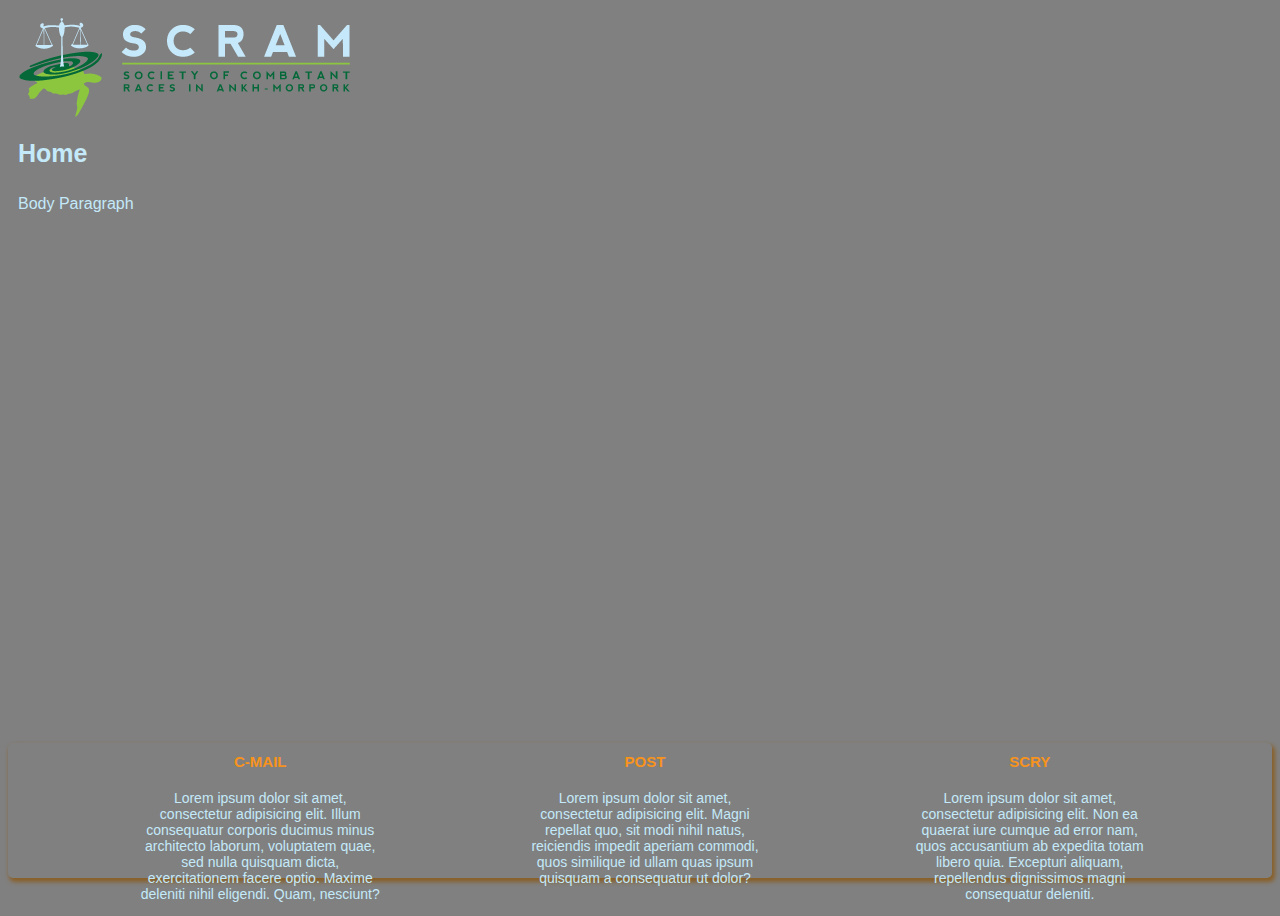
==== index.html @ f226f732 "getting set up" ====
<!DOCTYPE html>
<html lang="en" >
<head>
	<link rel="stylesheet" href="css/style.css">
	<meta charset="UTF-8">
	<title>New Sanctuary NYC | Free Immigration Legal Clinic | Deportation Defense | Citizenship Assistance | Family Petitions </title>
</head>

<body>

<!--CONTENT AREA-->

	<div class="middleify">
		<header>

			<div class="logo">
				<img src="images/logo.png" alt="logo">
			</div>
			
		</header>

		<section>
			<h1>Home</h1>
			<p>Body Paragraph</p>
		</section>


	</div> <!--middleify-->

<!--FOOTER-->

	<footer>

		<div class="col-33 marginless">
			<h1>C-MAIL</h1>
			<p>Lorem ipsum dolor sit amet, consectetur adipisicing elit. Illum consequatur corporis ducimus minus architecto laborum, voluptatem quae, sed nulla quisquam dicta, exercitationem facere optio. Maxime deleniti nihil eligendi. Quam, nesciunt?</p>
		</div>

		<div class="col-33">
			<h1>POST</h1>
			<p>Lorem ipsum dolor sit amet, consectetur adipisicing elit. Magni repellat quo, sit modi nihil natus, reiciendis impedit aperiam commodi, quos similique id ullam quas ipsum quisquam a consequatur ut dolor?</p>
		</div>

		<div class="col-33">
			<h1>SCRY</h1>
			<p>Lorem ipsum dolor sit amet, consectetur adipisicing elit. Non ea quaerat iure cumque ad error nam, quos accusantium ab expedita totam libero quia. Excepturi aliquam, repellendus dignissimos magni consequatur deleniti.</p>
		</div>

	</footer>

    <script src="http://cdnjs.cloudflare.com/ajax/libs/jquery/2.1.0/jquery.min.js"></script>
    <script src="js/app.js"></script>

</body>
</html>
---- css/style.css ----
/*LAYOUT*/

html {
	min-height: 100%;
	height: 100%;
}

body {
	background-color: grey;
	min-height: 100%;
	height: 100%;
	overflow:hidden;
}

.middleify {
	position: relative;
	font-family: 'Nevis', Arial, sans-serif;
	margin: auto;
	background-size: cover;
	height: 80%;
	color: #C4E9F9; /*weirdbluewhite*/
}

h1 {
	font-size: 25px;
	padding-left: 10px;
}

p {
	padding-top: 10px;
	padding-left: 10px;
}

/*/////////////////NAVIGATION/////////////////*/

.menuarea {
	background-color: #C4E9F9; /*weirdbluewhite*/
	width: 100%;
	height: 50px;
	opacity: 0.6;
	margin-top: -20px;
}

/*/////////////////LOGO/////////////////*/

.logo img {
	position: relative;
	padding-left: 10px;
	padding-top: 10px;
	z-index: 2;
}

/*/////////////////FOOTER/////////////////*/

footer {
	font-family: 'Neutra', Arial, sans-serif;
	font-size: 20px;
	margin: auto;
	text-align:center;
	height: 15%;
	margin-top: 15px;
	color: #C4E9F9; /*weirdbluewhite*/
	background-size: cover;
	box-shadow: 2px 3px 4px 1px #895F27;
	border-radius: 5px;
}

footer h1 {
	font-family: 'Neutra', Arial, sans-serif;
	color: #F7931D;
	font-size: 15px;
}

.col-33 {
	width: 20%;
	max-width: 20%;
	margin-left: 10%;
	display: inline-block;
	vertical-align: top;
}

.col-33 p {
	font-family: 'Neutra', Arial, sans-serif;
	font-size: 14px;
	margin-top: 0px;
}

.marginless {
	margin-left: 0;
}

/*/////////////////RESPONSIVE/////////////////*/

/*@media only screen and (max-width: 900px ) {
	nav.navbar a {
		font-size: 0.8em;
	}
}*/
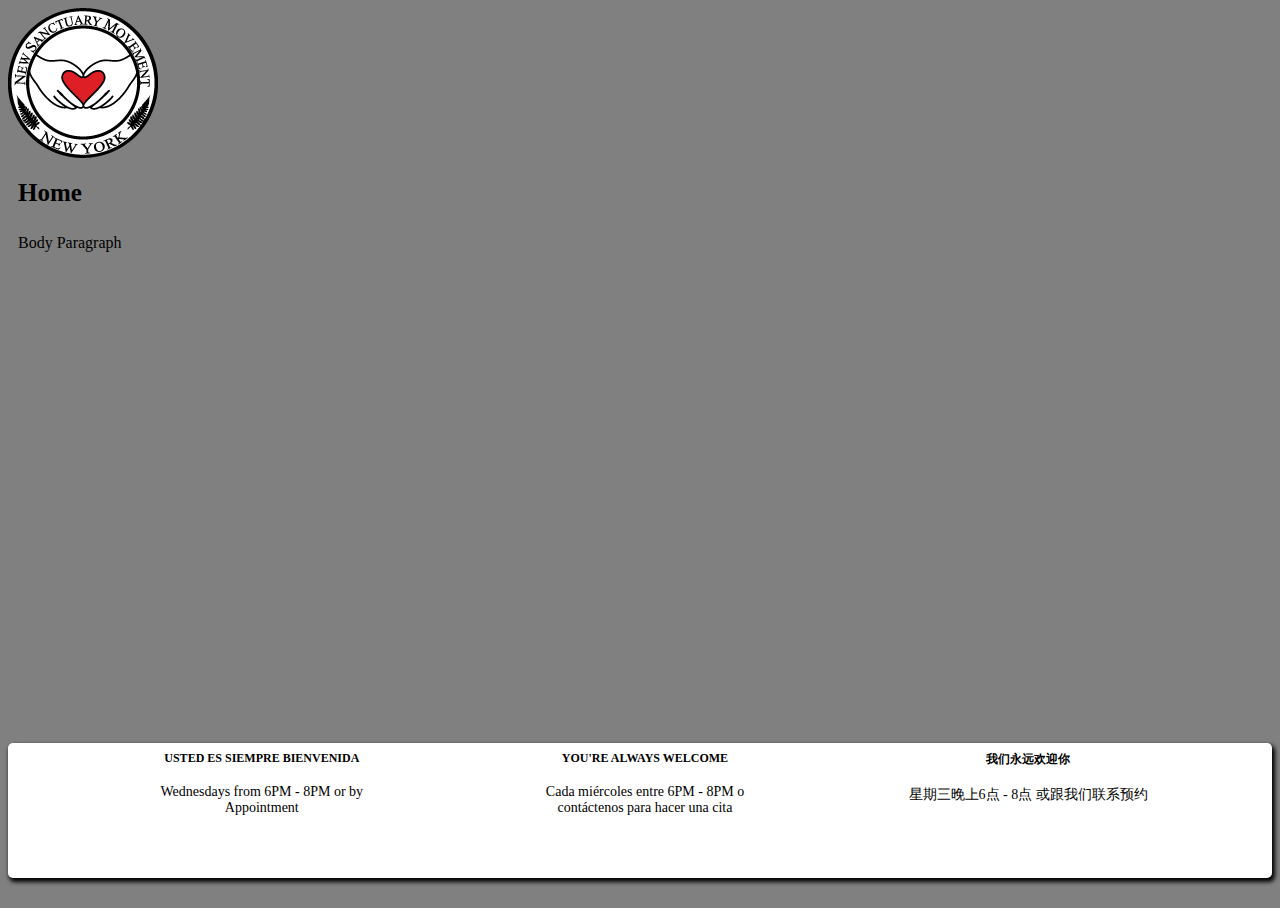
==== commit 7e14524c: "removed failed experiment with parallax" ====
--- a/index.html
+++ b/index.html
@@ -24,7 +24,6 @@
 			<p>Body Paragraph</p>
 		</section>
 
-
 	</div> <!--middleify-->
 
 <!--FOOTER-->
@@ -32,18 +31,18 @@
 	<footer>
 
 		<div class="col-33 marginless">
-			<h1>C-MAIL</h1>
-			<p>Lorem ipsum dolor sit amet, consectetur adipisicing elit. Illum consequatur corporis ducimus minus architecto laborum, voluptatem quae, sed nulla quisquam dicta, exercitationem facere optio. Maxime deleniti nihil eligendi. Quam, nesciunt?</p>
+			<h1>USTED ES SIEMPRE BIENVENIDA</h1>
+			<p>Wednesdays from 6PM - 8PM or by Appointment</p>
 		</div>
 
 		<div class="col-33">
-			<h1>POST</h1>
-			<p>Lorem ipsum dolor sit amet, consectetur adipisicing elit. Magni repellat quo, sit modi nihil natus, reiciendis impedit aperiam commodi, quos similique id ullam quas ipsum quisquam a consequatur ut dolor?</p>
+			<h1>YOU'RE ALWAYS WELCOME</h1>
+			<p>Cada miércoles entre 6PM - 8PM o contáctenos para hacer una cita</p>
 		</div>
 
 		<div class="col-33">
-			<h1>SCRY</h1>
-			<p>Lorem ipsum dolor sit amet, consectetur adipisicing elit. Non ea quaerat iure cumque ad error nam, quos accusantium ab expedita totam libero quia. Excepturi aliquam, repellendus dignissimos magni consequatur deleniti.</p>
+			<h1>我们永远欢迎你</h1>
+			<p>星期三晚上6点 - 8点 或跟我们联系预约</p>
 		</div>
 
 	</footer>
--- a/css/style.css
+++ b/css/style.css
@@ -14,11 +14,9 @@
 
 .middleify {
 	position: relative;
-	font-family: 'Nevis', Arial, sans-serif;
 	margin: auto;
 	background-size: cover;
 	height: 80%;
-	color: #C4E9F9; /*weirdbluewhite*/
 }
 
 h1 {
@@ -31,44 +29,27 @@
 	padding-left: 10px;
 }
 
-/*/////////////////NAVIGATION/////////////////*/
-
-.menuarea {
-	background-color: #C4E9F9; /*weirdbluewhite*/
-	width: 100%;
-	height: 50px;
-	opacity: 0.6;
-	margin-top: -20px;
-}
-
 /*/////////////////LOGO/////////////////*/
 
 .logo img {
-	position: relative;
-	padding-left: 10px;
-	padding-top: 10px;
 	z-index: 2;
 }
 
 /*/////////////////FOOTER/////////////////*/
 
 footer {
-	font-family: 'Neutra', Arial, sans-serif;
-	font-size: 20px;
 	margin: auto;
 	text-align:center;
 	height: 15%;
 	margin-top: 15px;
-	color: #C4E9F9; /*weirdbluewhite*/
 	background-size: cover;
-	box-shadow: 2px 3px 4px 1px #895F27;
+	box-shadow: 2px 3px 4px 1px;
 	border-radius: 5px;
+	background-color: white;
 }
 
 footer h1 {
-	font-family: 'Neutra', Arial, sans-serif;
-	color: #F7931D;
-	font-size: 15px;
+	font-size: 12px;
 }
 
 .col-33 {
@@ -80,7 +61,6 @@
 }
 
 .col-33 p {
-	font-family: 'Neutra', Arial, sans-serif;
 	font-size: 14px;
 	margin-top: 0px;
 }
@@ -95,4 +75,4 @@
 	nav.navbar a {
 		font-size: 0.8em;
 	}
-}*/+}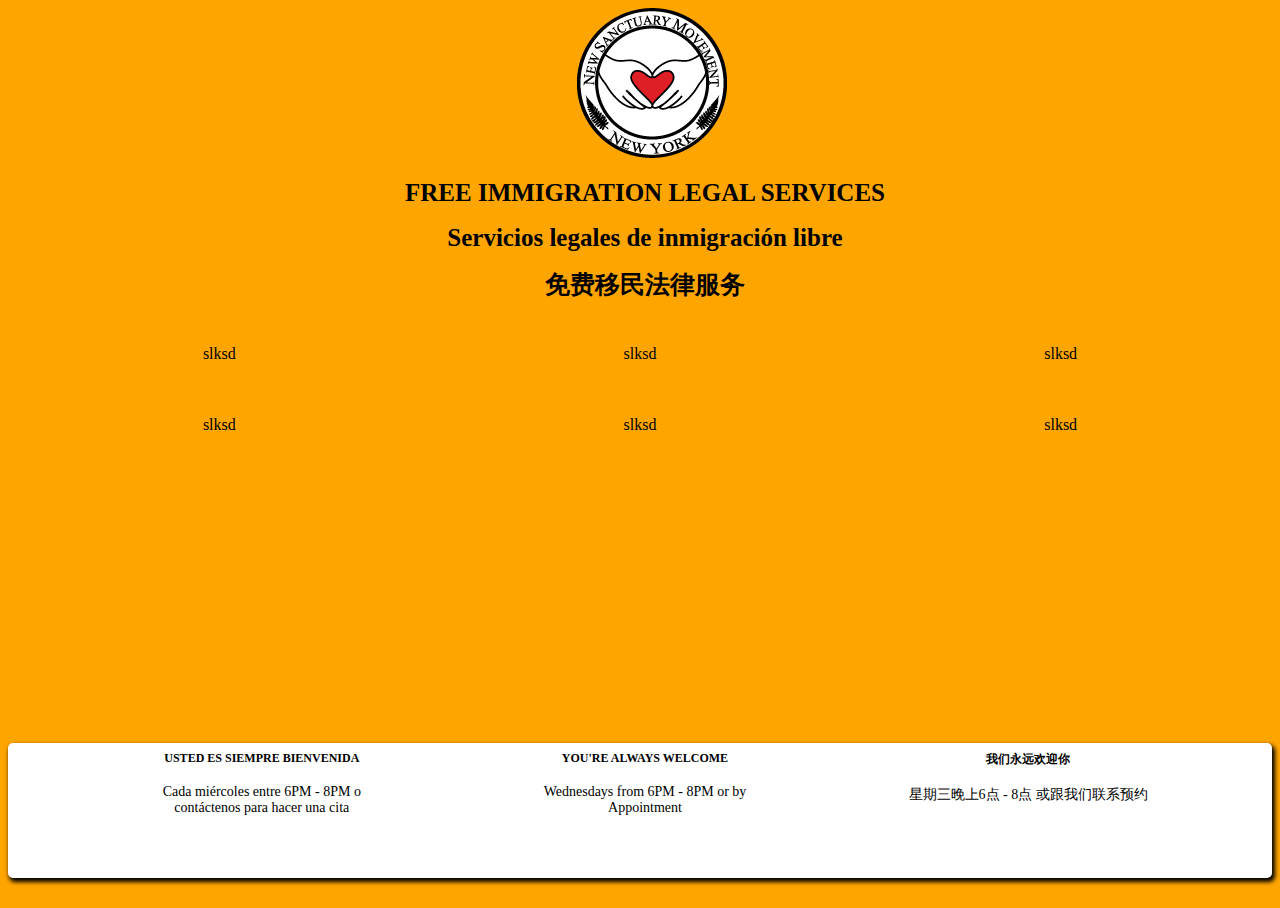
==== commit 7f367492: "additional layout" ====
--- a/index.html
+++ b/index.html
@@ -3,7 +3,7 @@
 <head>
 	<link rel="stylesheet" href="css/style.css">
 	<meta charset="UTF-8">
-	<title>New Sanctuary NYC | Free Immigration Legal Clinic | Deportation Defense | Citizenship Assistance | Family Petitions </title>
+	<title>New Sanctuary NYC | Free Immigration Assistance | Free Legal Help | Deportation Defense | Citizenship Assistance | Family Petitions </title>
 </head>
 
 <body>
@@ -11,18 +11,28 @@
 <!--CONTENT AREA-->
 
 	<div class="middleify">
-		<header>
 
-			<div class="logo">
-				<img src="images/logo.png" alt="logo">
-			</div>
-			
-		</header>
+		<div class="logo"><img src="images/logo.png" alt="logo"></div>
 
 		<section>
-			<h1>Home</h1>
-			<p>Body Paragraph</p>
+			<h1>FREE IMMIGRATION LEGAL SERVICES</h1>
+			<h1>Servicios legales de inmigración libre</h1>
+			<h1>免费移民法律服务</h1>
 		</section>
+
+		<table class="tablestyle">
+			<tr>
+				<td>slksd</td>
+				<td>slksd</td>
+				<td>slksd</td>
+			</tr>
+			<tr>
+				<td>slksd</td>
+				<td>slksd</td>
+				<td>slksd</td>
+			</tr>
+
+		</table>
 
 	</div> <!--middleify-->
 
@@ -32,12 +42,12 @@
 
 		<div class="col-33 marginless">
 			<h1>USTED ES SIEMPRE BIENVENIDA</h1>
-			<p>Wednesdays from 6PM - 8PM or by Appointment</p>
+			<p>Cada miércoles entre 6PM - 8PM o contáctenos para hacer una cita</p>
 		</div>
 
 		<div class="col-33">
 			<h1>YOU'RE ALWAYS WELCOME</h1>
-			<p>Cada miércoles entre 6PM - 8PM o contáctenos para hacer una cita</p>
+			<p>Wednesdays from 6PM - 8PM or by Appointment</p>
 		</div>
 
 		<div class="col-33">
--- a/css/style.css
+++ b/css/style.css
@@ -6,7 +6,7 @@
 }
 
 body {
-	background-color: grey;
+	background-color: orange;
 	min-height: 100%;
 	height: 100%;
 	overflow:hidden;
@@ -22,17 +22,32 @@
 h1 {
 	font-size: 25px;
 	padding-left: 10px;
+	text-align: center;
 }
 
 p {
 	padding-top: 10px;
 	padding-left: 10px;
+	text-align: center;
+}
+
+table {
+	margin-left: auto;
+    margin-right: auto;
+	width: 100%;
+	text-align: center;
+}
+
+td {
+	padding: 2%;
 }
 
 /*/////////////////LOGO/////////////////*/
 
-.logo img {
-	z-index: 2;
+.logo {
+    margin-left: auto;
+    margin-right: auto;
+    width: 10%
 }
 
 /*/////////////////FOOTER/////////////////*/
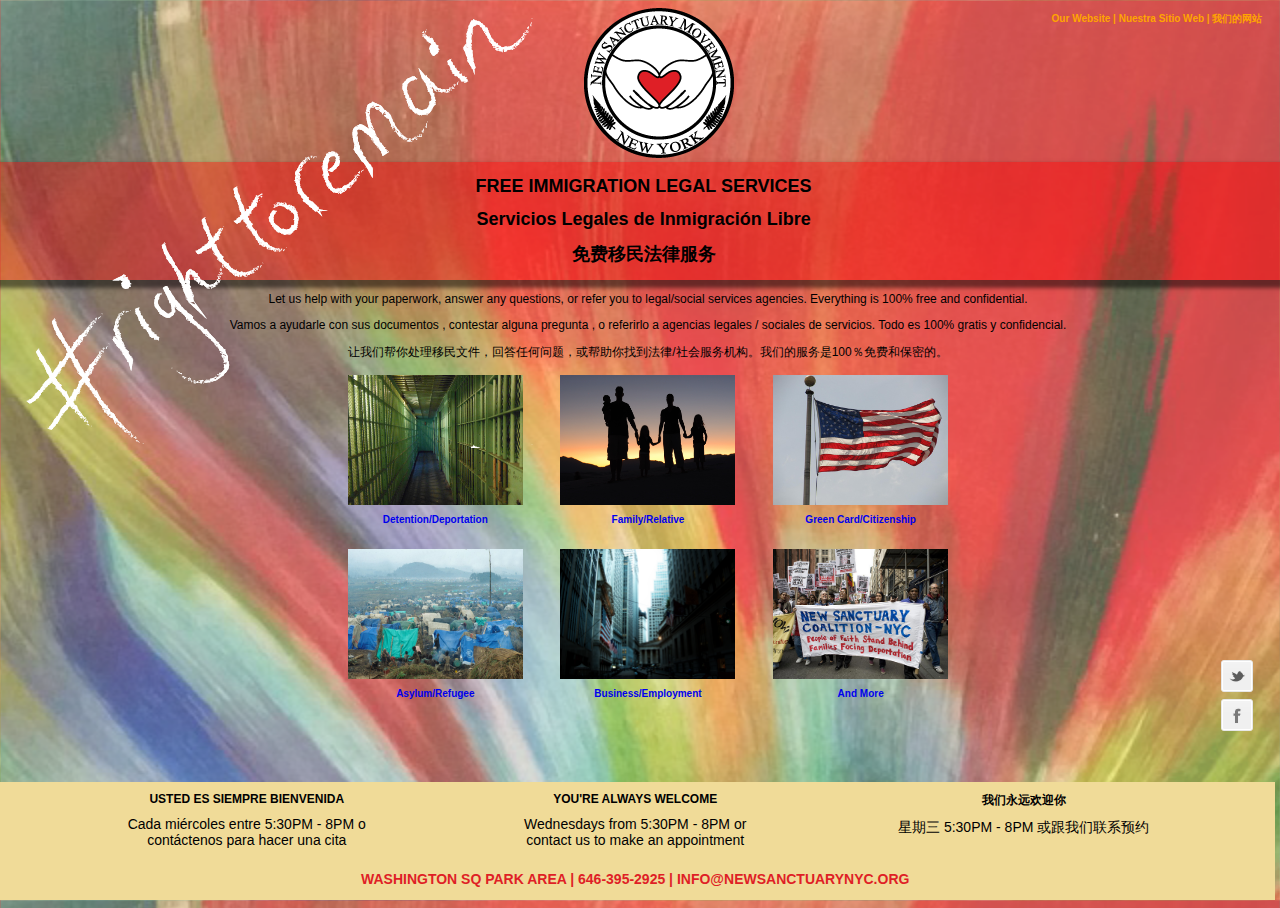
==== commit 0e61d229: "finished with landing page" ====
--- a/index.html
+++ b/index.html
@@ -3,35 +3,47 @@
 <head>
 	<link rel="stylesheet" href="css/style.css">
 	<meta charset="UTF-8">
-	<title>New Sanctuary NYC | Free Immigration Assistance | Free Legal Help | Deportation Defense | Citizenship Assistance | Family Petitions </title>
+	<title>New Sanctuary NYC | Free Immigration Assistance | Free Legal Help | Deportation Defense | Citizenship Assistance | Family Petitions | Immigration Lawyer </title>
 </head>
 
 <body>
 
 <!--CONTENT AREA-->
 
+    <div id="social">
+      <a class="twit" href="https://twitter.com/newsanctuarynyc" title="Twitter" target=blank>Twitter</a>
+      <a class="fbook" href="https://www.facebook.com/NewSanctuaryCoalitionNYC?fref=ts" title="Facebook" target=blank>Facebook</a>
+    </div>
+
+    <div class="righttoremain"><img src="images/righttoremain.png" alt="righttoremain"></div>
+
 	<div class="middleify">
+
+		<div class="weblink"><a href="http://www.newsanctuarynyc.org" target=blank> Our Website | Nuestra Sitio Web | 我们的网站</a></div>
 
 		<div class="logo"><img src="images/logo.png" alt="logo"></div>
 
-		<section>
+		<div class="bar">
 			<h1>FREE IMMIGRATION LEGAL SERVICES</h1>
-			<h1>Servicios legales de inmigración libre</h1>
+			<h1>Servicios Legales de Inmigración Libre</h1>
 			<h1>免费移民法律服务</h1>
-		</section>
+		</div>
+
+		<p>Let us help with your paperwork, answer any questions, or refer you to legal/social services agencies. Everything is 100% free and confidential.</p>
+		<p>Vamos a ayudarle con sus documentos , contestar alguna pregunta , o referirlo a agencias legales / sociales de servicios. Todo es 100% gratis y confidencial.</p>
+		<p>让我们帮你处理移民文件，回答任何问题，或帮助你找到法律/社会服务机构。我们的服务是100％免费和保密的。</p>
 
 		<table class="tablestyle">
 			<tr>
-				<td>slksd</td>
-				<td>slksd</td>
-				<td>slksd</td>
+				<td><a href="http://www.uscis.gov/tools/glossary/deportation" target=blank><img src="images/detention.jpg"><br>Detention/Deportation</a></td>
+				<td><a href="http://www.uscis.gov/family" target=blank><img src="images/family.jpg"><br>Family/Relative</a></td>
+				<td><a href="http://www.uscis.gov/green-card/green-card-processes-and-procedures/adjustment-status" target=blank><img src="images/flag.jpg"><br>Green Card/Citizenship</a></td>
 			</tr>
 			<tr>
-				<td>slksd</td>
-				<td>slksd</td>
-				<td>slksd</td>
+				<td><a href="http://www.uscis.gov/humanitarian/refugees-asylum/asylum" target=blank><img src="images/refugee.jpg" target=blank><br>Asylum/Refugee</a></td>
+				<td><a href="http://www.uscis.gov/news/public-releases-topic/business-immigration" target=blank><img src="images/business.jpg"><br>Business/Employment</a></td>
+				<td><a href="http://www.uscis.gov/laws/immigration-and-nationality-act" target=blank><img src="images/more.jpg"><br>And More</a></td>
 			</tr>
-
 		</table>
 
 	</div> <!--middleify-->
@@ -41,20 +53,20 @@
 	<footer>
 
 		<div class="col-33 marginless">
-			<h1>USTED ES SIEMPRE BIENVENIDA</h1>
-			<p>Cada miércoles entre 6PM - 8PM o contáctenos para hacer una cita</p>
+			<h2>USTED ES SIEMPRE BIENVENIDA</h2>
+			<p>Cada miércoles entre 5:30PM - 8PM o contáctenos para hacer una cita</p>
 		</div>
 
 		<div class="col-33">
-			<h1>YOU'RE ALWAYS WELCOME</h1>
-			<p>Wednesdays from 6PM - 8PM or by Appointment</p>
+			<h2>YOU'RE ALWAYS WELCOME</h2>
+			<p>Wednesdays from 5:30PM - 8PM or contact us to make an appointment</p>
 		</div>
 
 		<div class="col-33">
-			<h1>我们永远欢迎你</h1>
-			<p>星期三晚上6点 - 8点 或跟我们联系预约</p>
+			<h2>我们永远欢迎你</h2>
+			<p>星期三 5:30PM - 8PM 或跟我们联系预约</p>
 		</div>
-
+		<h1>WASHINGTON SQ PARK AREA | 646-395-2925 | INFO@NEWSANCTUARYNYC.ORG</h1>
 	</footer>
 
     <script src="http://cdnjs.cloudflare.com/ajax/libs/jquery/2.1.0/jquery.min.js"></script>
--- a/css/style.css
+++ b/css/style.css
@@ -1,45 +1,83 @@
 /*LAYOUT*/
 
 html {
+	font-family: "Arial Black", Gadget, sans-serif;
 	min-height: 100%;
 	height: 100%;
 }
 
 body {
-	background-color: orange;
 	min-height: 100%;
 	height: 100%;
+	width: 100%;
 	overflow:hidden;
+	background-image: url("../images/background.png");
+	background-size: 100% 100%;
+	font-family: Arial;
 }
 
 .middleify {
 	position: relative;
 	margin: auto;
-	background-size: cover;
 	height: 80%;
 }
 
 h1 {
-	font-size: 25px;
-	padding-left: 10px;
+	font-family: "Arial Black", Gadget, sans-serif;
+	font-size: 18px;
+}
+
+p {
+	font-size: 12px;
 	text-align: center;
 }
 
-p {
-	padding-top: 10px;
-	padding-left: 10px;
+div.bar {
+	padding: 2px;
+	background-color: rgba(255,0,0,0.4);
+	width: 101%;
+	/*background-color: #df1f26; /*NSC red*/
+	margin-left: -1%;
 	text-align: center;
+	box-shadow: 0px 5px 4px 3px rgba(0, 0, 0, 0.5);
 }
 
+div.weblink {
+	top: 0;
+	float: right;
+	padding-right: 2%;
+}
+
+div.weblink a {
+	color: orange;
+}
+
+div.weblink a:hover {
+	color: orange;
+}
+
+div.weblink a:visited {
+	color: orange;
+}
+
+/*/////////////////TABLE/////////////////*/
+
 table {
+	margin-top: -10px;
 	margin-left: auto;
     margin-right: auto;
-	width: 100%;
+	width: 50%;
 	text-align: center;
 }
 
 td {
-	padding: 2%;
+	padding: 10px;
+	margin: 10px;
+}
+
+tr img {
+	width: 175px;
+	height: 130px;
 }
 
 /*/////////////////LOGO/////////////////*/
@@ -50,21 +88,36 @@
     width: 10%
 }
 
+.righttoremain {
+	position: absolute;
+	left: 2%;
+	top: 2%;
+	background-image: url("../images/righttoremain.png");
+	z-index: 20;
+}
+
 /*/////////////////FOOTER/////////////////*/
 
 footer {
-	margin: auto;
+	position: fixed;
 	text-align:center;
-	height: 15%;
-	margin-top: 15px;
-	background-size: cover;
-	box-shadow: 2px 3px 4px 1px;
-	border-radius: 5px;
-	background-color: white;
+	height: 12%;
+	/*background-color: #b0a6e3; /*lavender*/
+	background-color: #f0db98; /*ochre*/
+	width: 100%;
+	margin-left: -1%;
+	bottom: 0;
+	padding-bottom: 10px;
 }
 
 footer h1 {
+	font-size: 14px;
+	color: #df1f26; /*NSC red*/
+}
+
+footer h2 {
 	font-size: 12px;
+	font-weight: bold;
 }
 
 .col-33 {
@@ -84,6 +137,55 @@
 	margin-left: 0;
 }
 
+
+/*/////////////////LINKS/////////////////*/
+
+a {
+	text-decoration: none;
+	font-size: 10px;
+	font-weight: bold;
+}
+
+a:hover {
+	color: black;	
+}
+
+a:visited {
+	color: black;
+}
+
+/*/////// SOCIAL ////////*/
+
+#social {
+  position: fixed;
+  right: 20px;
+  width: 40px;
+  z-index: 2;
+  bottom: 18%;
+}
+
+#social a {
+  display: block;
+  width: 40px;
+  height: 40px;
+  text-indent: 100%;
+  white-space: nowrap;
+  overflow: hidden;
+}
+
+a.fbook, a.twit, a.gplus {
+  background: url(../images/social-icons.png) no-repeat;
+}
+
+a.fbook { background-position: 0 0; }
+a.fbook:hover { background-position: -40px 0; }
+a.fbook:active { background-position: -80px 0; }
+
+a.twit { background-position: 0 -40px; }
+a.twit:hover { background-position: -40px -40px; }
+a.twit:active { background-position: -80px -40px; }
+
+
 /*/////////////////RESPONSIVE/////////////////*/
 
 /*@media only screen and (max-width: 900px ) {
